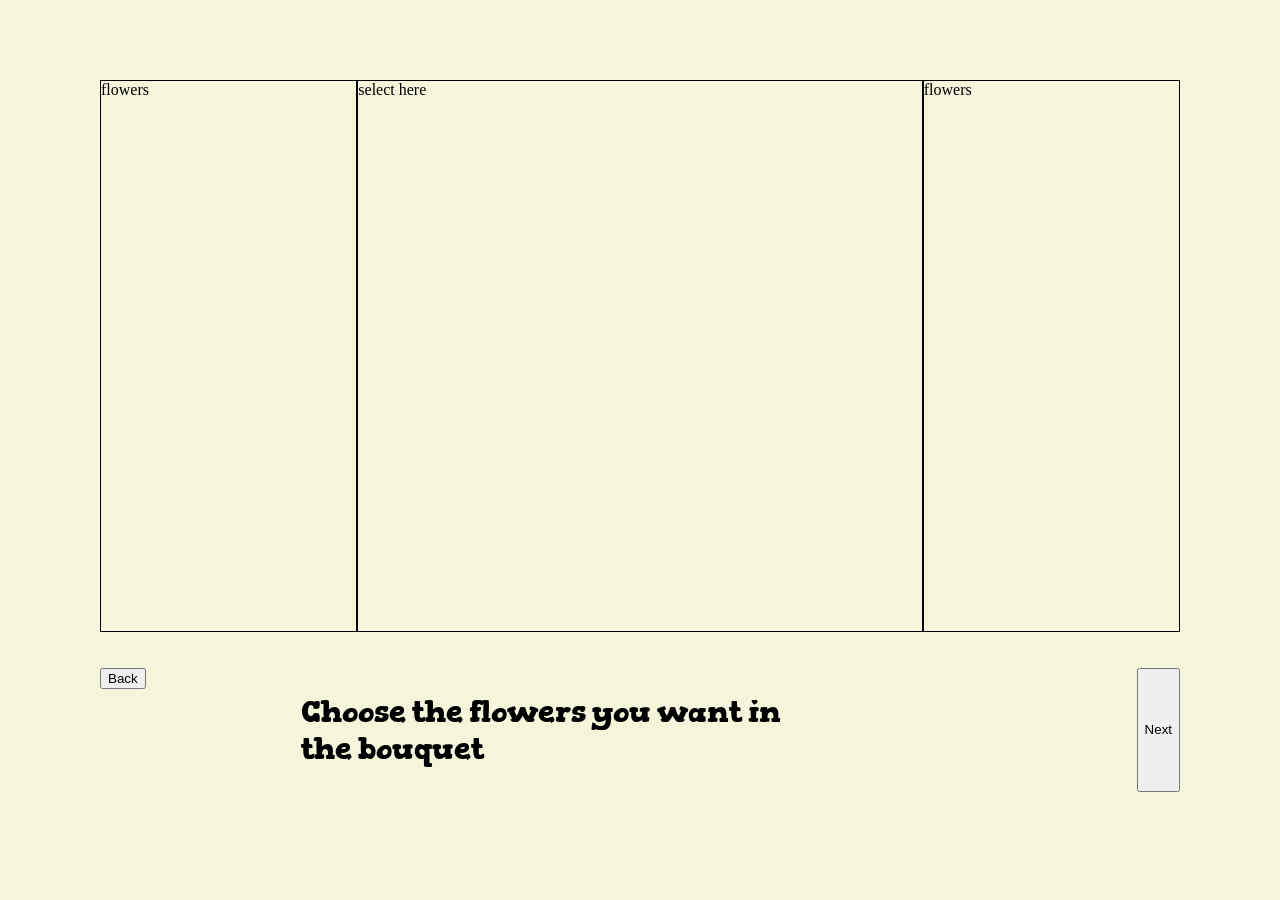
==== flowers.html @ 61cf8e13 "Adding better dimensions to the grid" ====
<!DOCTYPE html>
<html lang="en">
<head>
    <meta charset="UTF-8">
    <meta name="viewport" content="width=device-width, initial-scale=1.0">
    <title>Flowers</title>
    <link rel="stylesheet" href="flowers.css">

    <style>
    @import url('https://fonts.googleapis.com/css2?family=Gorditas:wght@400;700&display=swap');
    </style>
</head>
<body>
    <div class="box">
        <div id="side1"> flowers </div>
        <div id="main"> select here </div>
        <div id="side2"> flowers </div>
    </div>
    <br> <br>

    <div class = "menu">
        <div id = "button 1"> <button type = "back"> Back </button> </div>
        <div id = "text">  <h2 id="topic"> Choose the flowers you want in the bouquet </h2> </div>
        <div id = "button 2"> </div> <button type = "next"> Next </button> </div> 
    </div>
    
</body>
</html>
---- flowers.css ----
html, body{
    margin: 0;
    padding: 0;
}

body{
    background-color: beige;
}

#topic{
    font-family: "Gorditas", serif; /*we can change this font later lowk, this looked cute so I used this one for now */
    font-size: 30px;
    font-style: normal;
    display: flex;
    justify-content: center;
    align-items: center;
}

.box{
    display: flex;
    padding-left: 100px;
    padding-right: 100px;
    padding-top: 80px;
}

.box div{
    border: black 1px solid;
}

div #side1{
    width: 290px;
    height: 550px;
}

div #side2{
    width: 290px;
    height: 550px;
}

div #main{
    width: 640px;
    height: 550px;
}

.menu{
    display: flex;
    flex-direction: row;
    padding-left: 100px;
    padding-right: 100px;
    gap: 155px;
}
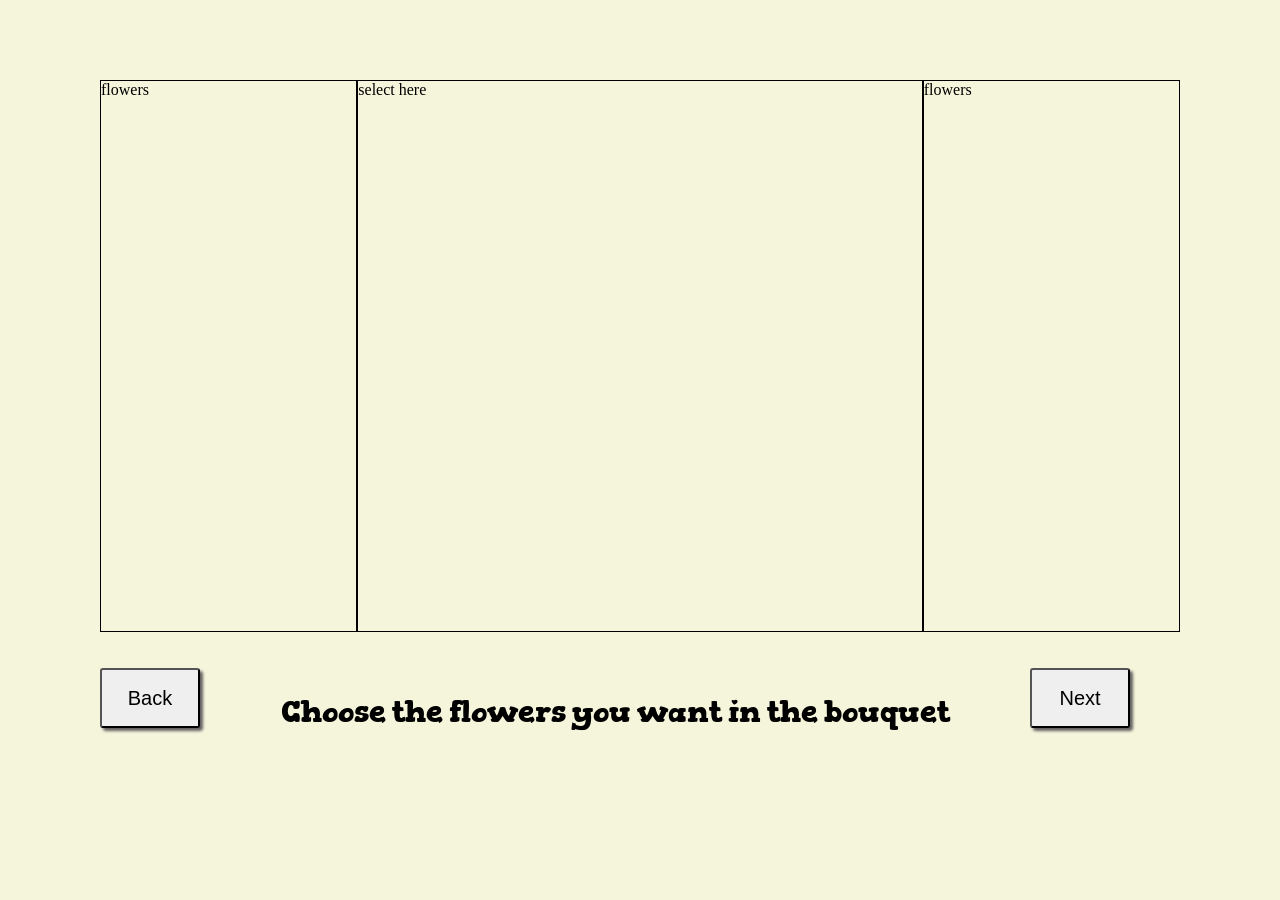
==== commit 7a659f59: "fixing dimensions - making the buttons work properly - uh dimension yeah :pf:  took me forever to ge" ====
--- a/flowers.html
+++ b/flowers.html
@@ -19,10 +19,18 @@
     <br> <br>
 
     <div class = "menu">
-        <div id = "button 1"> <button type = "back"> Back </button> </div>
-        <div id = "text">  <h2 id="topic"> Choose the flowers you want in the bouquet </h2> </div>
-        <div id = "button 2"> </div> <button type = "next"> Next </button> </div> 
+        <div id = "button-1"> 
+            <button type = "button"> Back </button>
+        </div>
+
+        <div id = "text">  
+            <h2 id="topic"> Choose the flowers you want in the bouquet </h2> 
+        </div>
+
+        <div id = "button-2"> 
+            <button type ="button"> Next </button> 
+        </div> 
     </div>
-    
+
 </body>
 </html>
--- a/flowers.css
+++ b/flowers.css
@@ -47,5 +47,25 @@
     flex-direction: row;
     padding-left: 100px;
     padding-right: 100px;
-    gap: 155px;
+    justify-content: space-between;
+    padding: 0px 100px;
+}
+
+#button-2{
+    margin-right: 50px;
+}
+
+#button-1 button,
+#button-2 button{
+    width: 100px;
+    height: 60px;
+    border-radius: 3px;
+    box-shadow: 3px 3px 3px rgb(99, 97, 97);
+    font-size: 20px;
+}
+
+#button-1 button:hover, 
+#button-2 button:hover{
+    transform: scale(1.2);
+
 }
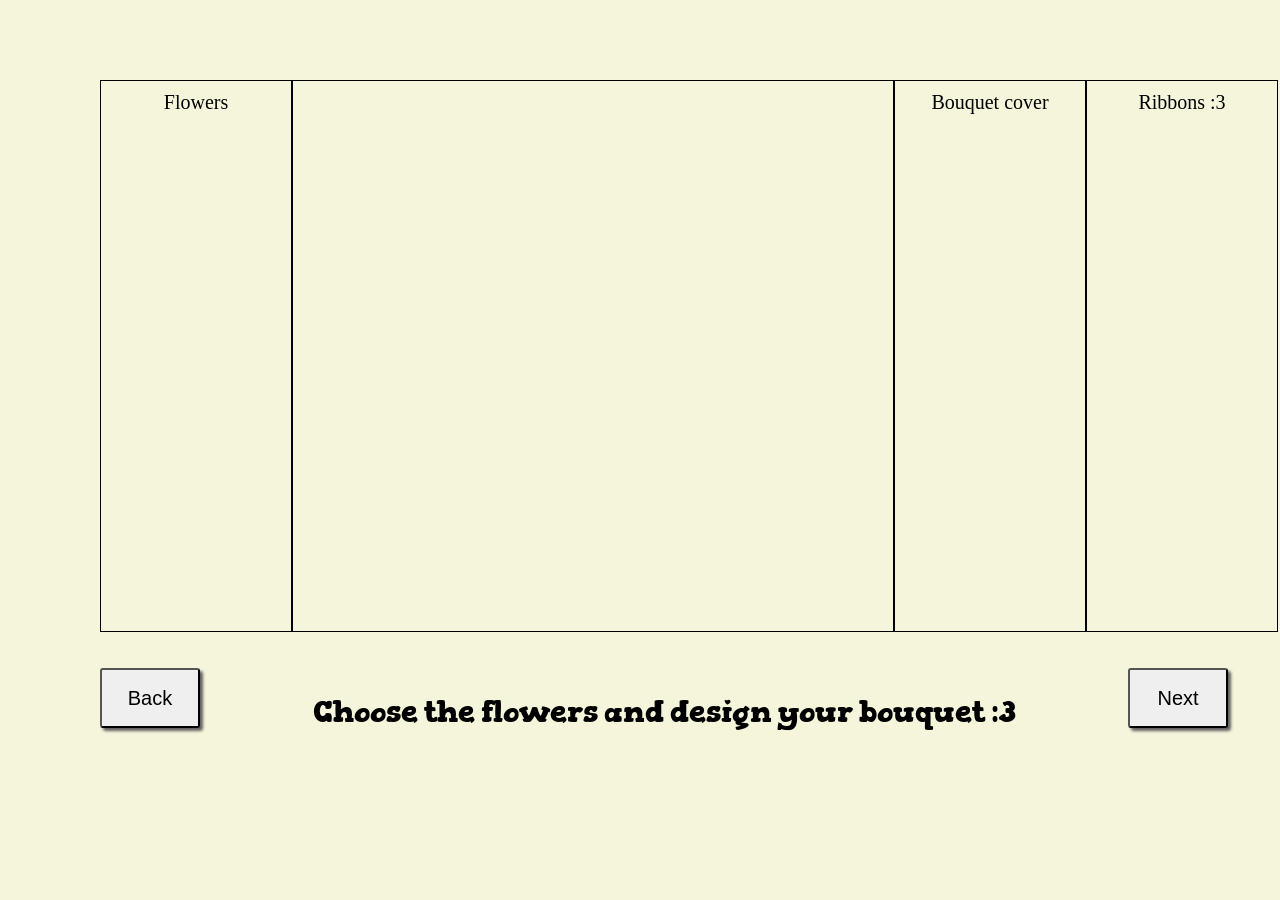
==== commit 49aea6cb: "adding a new row about specifications added a new row and fixed dimensions, still not responsive tho" ====
--- a/flowers.html
+++ b/flowers.html
@@ -11,10 +11,22 @@
     </style>
 </head>
 <body>
+    <div class = "main_box">
     <div class="box">
-        <div id="side1"> flowers </div>
-        <div id="main"> select here </div>
-        <div id="side2"> flowers </div>
+        <div class="side1"> 
+            <div id="heading_1"> Flowers </div>
+        </div>
+
+        <div class="main">  </div>
+
+        <div class="side2"> 
+            <div id= "heading_2"> Bouquet cover </div> 
+        </div>
+
+        <div class ="side3"> 
+            <div id="heading_3"> Ribbons :3 </div> 
+        </div>
+        
     </div>
     <br> <br>
 
@@ -24,13 +36,13 @@
         </div>
 
         <div id = "text">  
-            <h2 id="topic"> Choose the flowers you want in the bouquet </h2> 
+            <h2 id="topic"> Choose the flowers and design your bouquet :3 </h2> 
         </div>
 
         <div id = "button-2"> 
             <button type ="button"> Next </button> 
         </div> 
     </div>
-
+    </div>
 </body>
 </html>
--- a/flowers.css
+++ b/flowers.css
@@ -5,6 +5,10 @@
 
 body{
     background-color: beige;
+}
+
+.main_box{
+    position: fixed;
 }
 
 #topic{
@@ -27,19 +31,37 @@
     border: black 1px solid;
 }
 
-div #side1{
-    width: 290px;
+.side1{
+    width: 190px;
+    height: 550px;
+    overflow-y: scroll;
+}
+
+div #heading_1, 
+div #heading_2, 
+div #heading_3{
+    font-family: "Gorditas", serif;
+    font-size: 20px;
+    border: 0px solid;
+    text-align: center;
+    padding-top: 10px;;
+}
+
+.side2{
+    width: 190px;
+    height: 550px;
+    overflow-y: scroll;
+}
+
+.main{
+    width: 600px;
     height: 550px;
 }
 
-div #side2{
-    width: 290px;
+.side3{
+    width: 190px;
     height: 550px;
-}
-
-div #main{
-    width: 640px;
-    height: 550px;
+    overflow-y: scroll;
 }
 
 .menu{
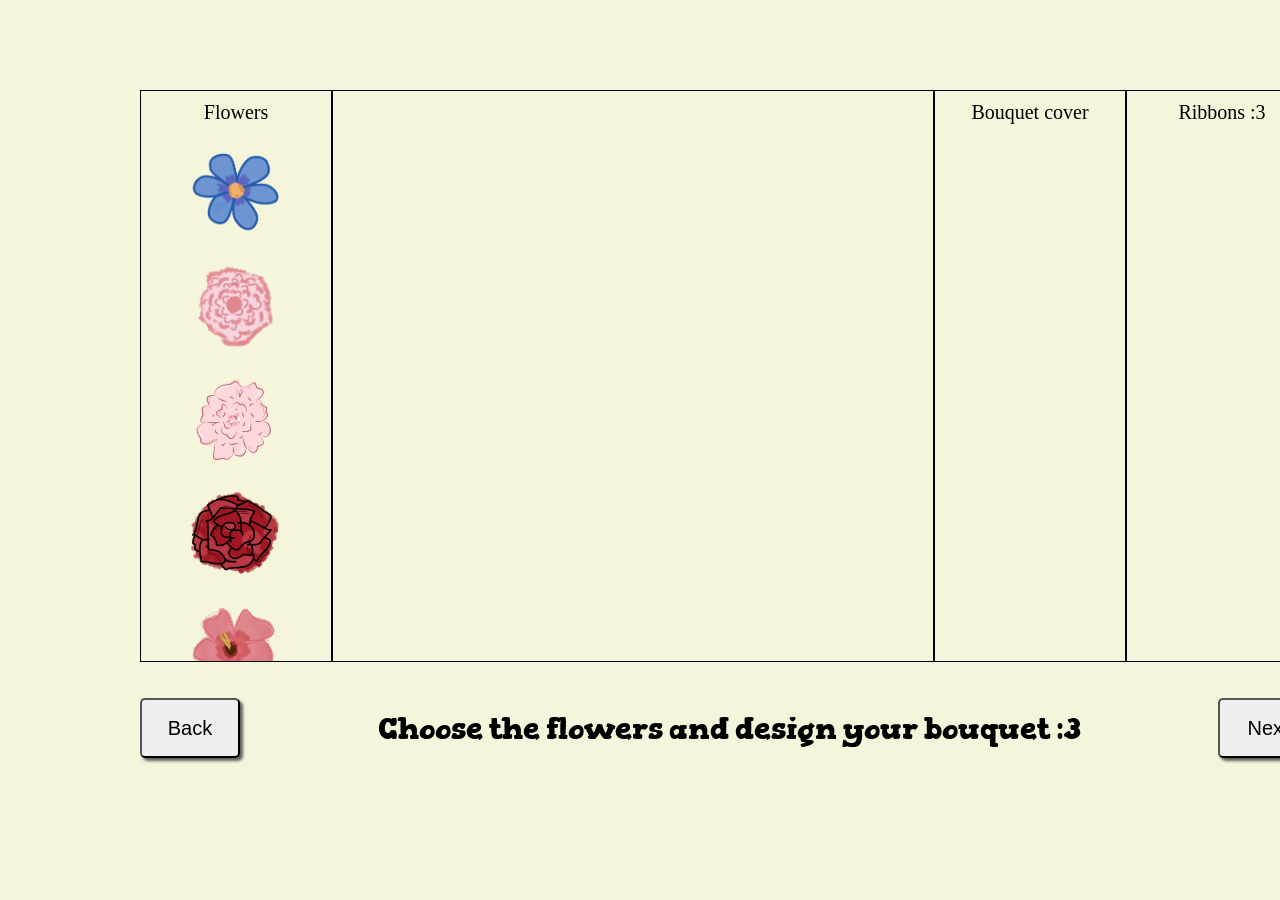
==== commit 67d95d4e: "added flowers omg its coming together :yayayayyaya:  added flowers, organized the css a bit as per o" ====
--- a/flowers.html
+++ b/flowers.html
@@ -15,6 +15,13 @@
     <div class="box">
         <div class="side1"> 
             <div id="heading_1"> Flowers </div>
+            <img src = "flowers/flower-1.png" height = "100px" width="100px">
+            <img src = "flowers/flower-2.png" height= "100px" width = "100px">
+            <img src = "flowers/flower-3.png" height="100px" width = "100px">
+            <img src = "flowers/flower-4.png" height = "100px" width = "100px">
+            <img src = "flowers/flower-5.png" height = "100px" width = "100px">
+            <img src ="flowers/flower-6.png" height = "100px" width = "100px">
+            <img src= "flowers/flower-7.png" height = "100px" width = "100px">
         </div>
 
         <div class="main">  </div>
@@ -26,7 +33,7 @@
         <div class ="side3"> 
             <div id="heading_3"> Ribbons :3 </div> 
         </div>
-        
+
     </div>
     <br> <br>
 
--- a/flowers.css
+++ b/flowers.css
@@ -11,20 +11,12 @@
     position: fixed;
 }
 
-#topic{
-    font-family: "Gorditas", serif; /*we can change this font later lowk, this looked cute so I used this one for now */
-    font-size: 30px;
-    font-style: normal;
-    display: flex;
-    justify-content: center;
-    align-items: center;
-}
+/* ----------- */
 
 .box{
     display: flex;
-    padding-left: 100px;
-    padding-right: 100px;
-    padding-top: 80px;
+    padding-top: 90px;
+    margin-left: 140px;
 }
 
 .box div{
@@ -33,7 +25,31 @@
 
 .side1{
     width: 190px;
-    height: 550px;
+    height: 570px;
+    overflow-y: scroll;
+    align-items: center;
+    display: flex;
+    flex-direction: column;
+}
+
+img{
+    margin-top: 20px;
+}
+
+.side2{
+    width: 190px;
+    height: 570px;
+    overflow-y: scroll;
+}
+
+.main{
+    width: 600px;
+    height: 570px;
+}
+
+.side3{
+    width: 190px;
+    height: 570px;
     overflow-y: scroll;
 }
 
@@ -47,30 +63,24 @@
     padding-top: 10px;;
 }
 
-.side2{
-    width: 190px;
-    height: 550px;
-    overflow-y: scroll;
-}
-
-.main{
-    width: 600px;
-    height: 550px;
-}
-
-.side3{
-    width: 190px;
-    height: 550px;
-    overflow-y: scroll;
-}
+/* --------------*/
 
 .menu{
     display: flex;
     flex-direction: row;
-    padding-left: 100px;
-    padding-right: 100px;
+    margin-left: 140px;
+    margin-right: -50px;
     justify-content: space-between;
-    padding: 0px 100px;
+}
+
+#topic{
+    font-family: "Gorditas", serif; /*we can change this font later lowk, this looked cute so I used this one for now */
+    font-size: 30px;
+    font-style: normal;
+    display: flex;
+    justify-content: center;
+    align-items: center;
+    margin-top: 12px;
 }
 
 #button-2{
@@ -81,7 +91,7 @@
 #button-2 button{
     width: 100px;
     height: 60px;
-    border-radius: 3px;
+    border-radius: 5px;
     box-shadow: 3px 3px 3px rgb(99, 97, 97);
     font-size: 20px;
 }
@@ -89,5 +99,4 @@
 #button-1 button:hover, 
 #button-2 button:hover{
     transform: scale(1.2);
-
 }
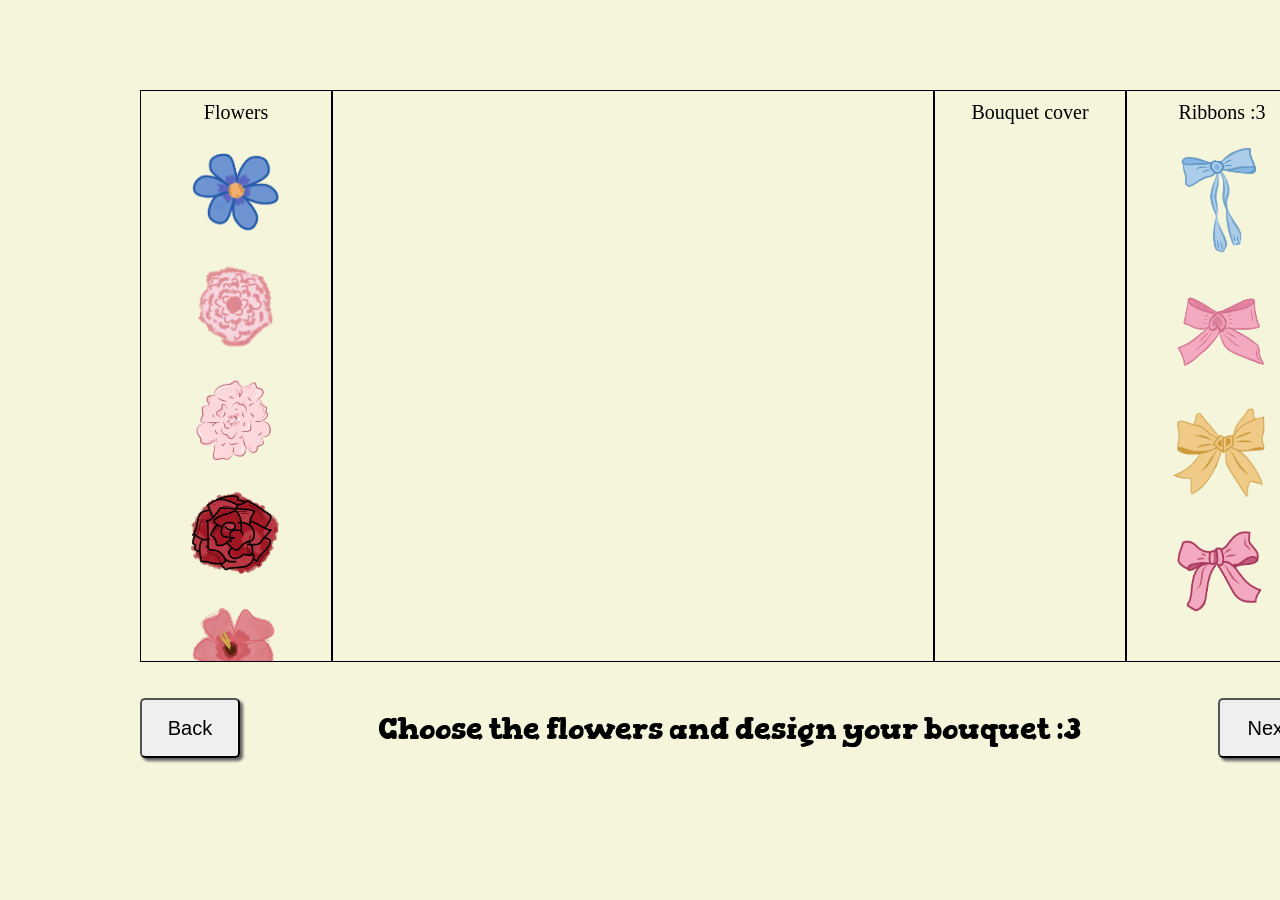
==== commit 97fed337: "adding ribbons" ====
--- a/flowers.html
+++ b/flowers.html
@@ -32,6 +32,10 @@
 
         <div class ="side3"> 
             <div id="heading_3"> Ribbons :3 </div> 
+            <img src = "ribbons/ribbon-1.png" height = "120px" width = "100px" class="ribbon">
+            <img src = "ribbons/ribbon-2.png" height = "100px" width= "100px" class= "ribbon">
+            <img src = "ribbons/ribbon-3.png" height = "100px" width= "100px" class="ribbon">
+            <img src = "ribbons/ribbon-4.png" height = "100px" width= "100px" class="ribbon">
         </div>
 
     </div>
--- a/flowers.css
+++ b/flowers.css
@@ -36,6 +36,10 @@
     margin-top: 20px;
 }
 
+.ribbon img{
+    margin-top: 10px;
+}
+
 .side2{
     width: 190px;
     height: 570px;
@@ -51,6 +55,9 @@
     width: 190px;
     height: 570px;
     overflow-y: scroll;
+    align-items: center;
+    display: flex;
+    flex-direction: column;
 }
 
 div #heading_1, 
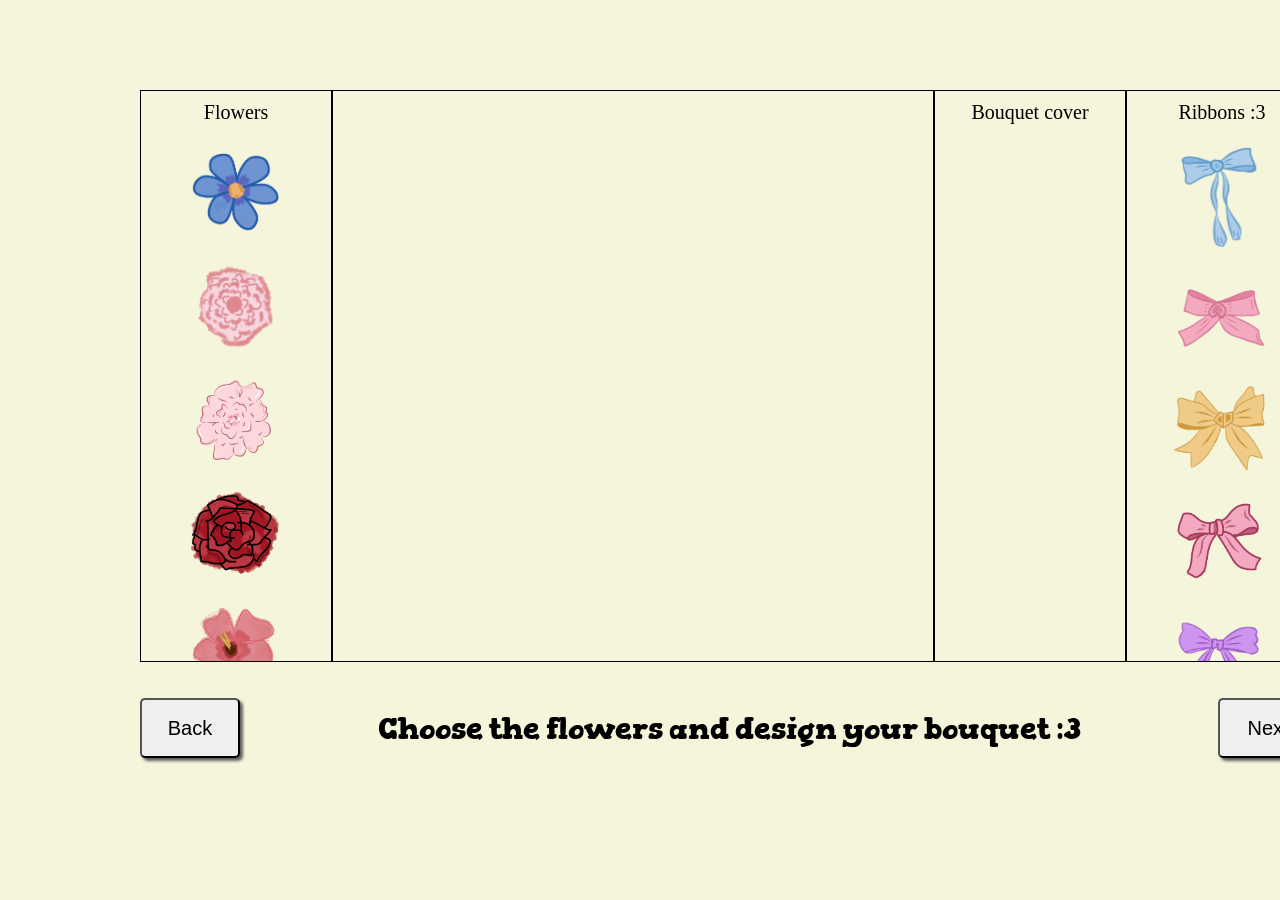
==== commit c918b5ec: "added more ribbons - added more ribbons - and a class!" ====
--- a/flowers.html
+++ b/flowers.html
@@ -15,13 +15,13 @@
     <div class="box">
         <div class="side1"> 
             <div id="heading_1"> Flowers </div>
-            <img src = "flowers/flower-1.png" height = "100px" width="100px">
-            <img src = "flowers/flower-2.png" height= "100px" width = "100px">
-            <img src = "flowers/flower-3.png" height="100px" width = "100px">
-            <img src = "flowers/flower-4.png" height = "100px" width = "100px">
-            <img src = "flowers/flower-5.png" height = "100px" width = "100px">
-            <img src ="flowers/flower-6.png" height = "100px" width = "100px">
-            <img src= "flowers/flower-7.png" height = "100px" width = "100px">
+            <img src = "flowers/flower-1.png" height = "100px" width="100px" class="flower">
+            <img src = "flowers/flower-2.png" height= "100px" width = "100px" class="flower">
+            <img src = "flowers/flower-3.png" height="100px" width = "100px" class="flower">
+            <img src = "flowers/flower-4.png" height = "100px" width = "100px" class="flower">
+            <img src = "flowers/flower-5.png" height = "100px" width = "100px" class="flower">
+            <img src ="flowers/flower-6.png" height = "100px" width = "100px" class="flower">
+            <img src= "flowers/flower-7.png" height = "100px" width = "100px" class="flower">
         </div>
 
         <div class="main">  </div>
@@ -36,6 +36,8 @@
             <img src = "ribbons/ribbon-2.png" height = "100px" width= "100px" class= "ribbon">
             <img src = "ribbons/ribbon-3.png" height = "100px" width= "100px" class="ribbon">
             <img src = "ribbons/ribbon-4.png" height = "100px" width= "100px" class="ribbon">
+            <img src = "ribbons/ribbon-5.png" height = "100px" width="100px" class="ribbon">
+            <img src = "ribbons/ribbon-6.png" height="100px" width="100px" class="ribbon">
         </div>
 
     </div>
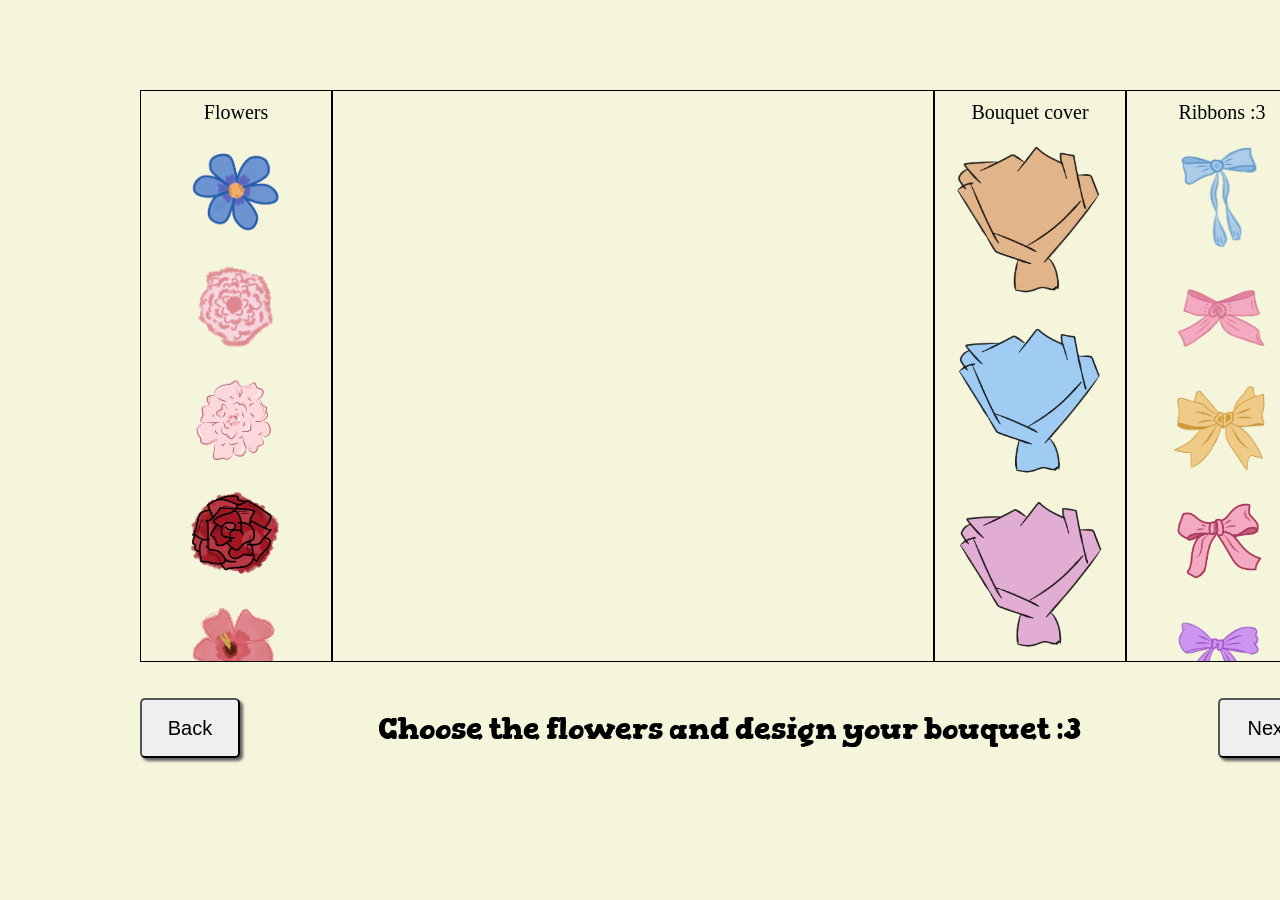
==== commit 8a675284: "added bouquet cover" ====
--- a/flowers.html
+++ b/flowers.html
@@ -15,6 +15,7 @@
     <div class="box">
         <div class="side1"> 
             <div id="heading_1"> Flowers </div>
+
             <img src = "flowers/flower-1.png" height = "100px" width="100px" class="flower">
             <img src = "flowers/flower-2.png" height= "100px" width = "100px" class="flower">
             <img src = "flowers/flower-3.png" height="100px" width = "100px" class="flower">
@@ -28,10 +29,16 @@
 
         <div class="side2"> 
             <div id= "heading_2"> Bouquet cover </div> 
+
+            <img src= "bouquet_cover/cover1.png" height="180px" width ="160px">
+            <img src= "bouquet_cover/cover2.png" height="180px" width="160px">
+            <img src= "bouquet_cover/cover3.png" height="180px" width="160px">
+            <img src="bouquet_cover/cover4.png" height="180px" width="160px">
         </div>
 
         <div class ="side3"> 
             <div id="heading_3"> Ribbons :3 </div> 
+
             <img src = "ribbons/ribbon-1.png" height = "120px" width = "100px" class="ribbon">
             <img src = "ribbons/ribbon-2.png" height = "100px" width= "100px" class= "ribbon">
             <img src = "ribbons/ribbon-3.png" height = "100px" width= "100px" class="ribbon">
--- a/flowers.css
+++ b/flowers.css
@@ -11,7 +11,7 @@
     position: fixed;
 }
 
-/* ----------- */
+/*----------- */
 
 .box{
     display: flex;
@@ -44,6 +44,9 @@
     width: 190px;
     height: 570px;
     overflow-y: scroll;
+    display: flex;
+    align-items: center;
+    flex-direction: column;
 }
 
 .main{
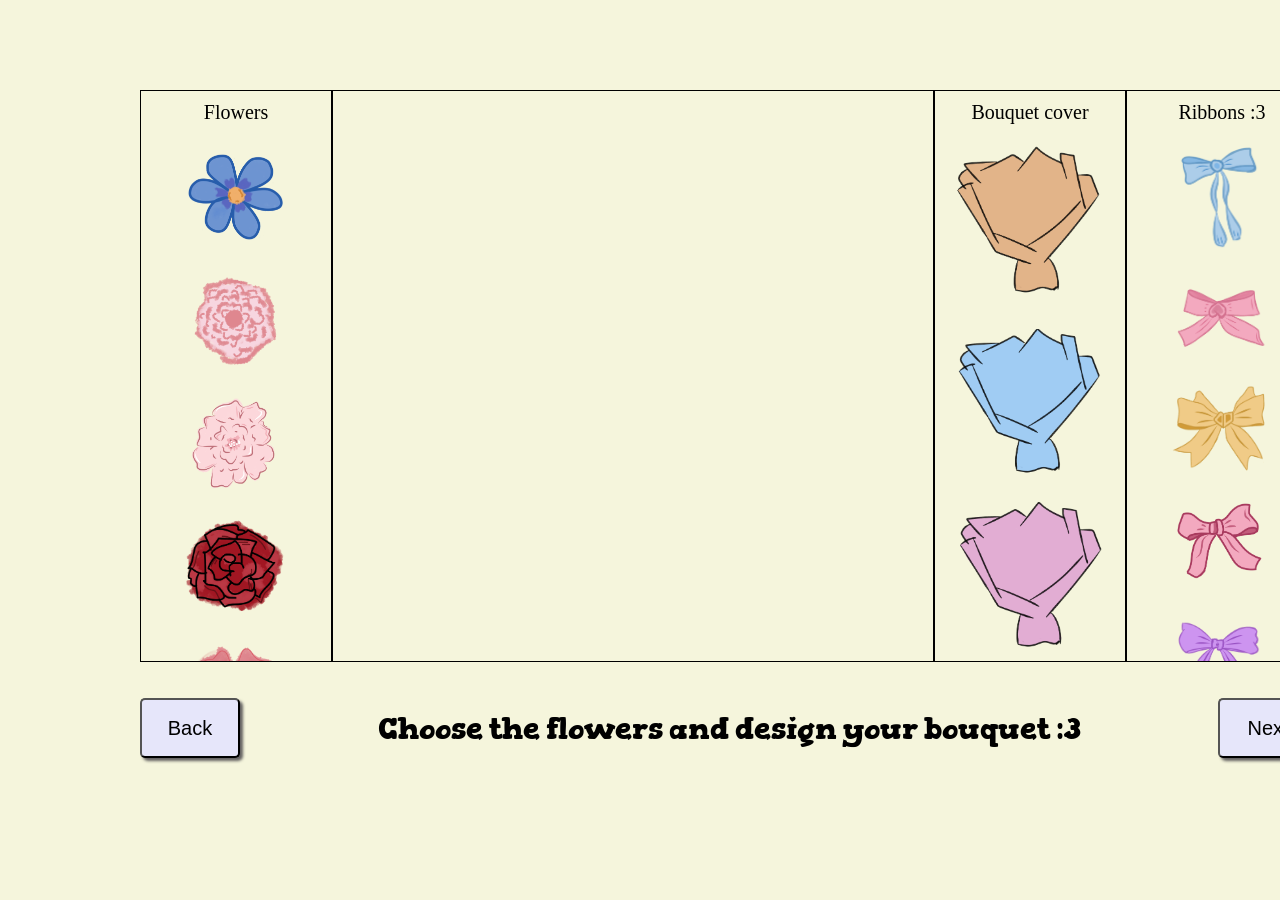
==== commit 7ed817f0: "added the drag and drop flowers Now, we can drag and drop flowers, it works for only one rn, so its " ====
--- a/flowers.html
+++ b/flowers.html
@@ -16,16 +16,16 @@
         <div class="side1"> 
             <div id="heading_1"> Flowers </div>
 
-            <img src = "flowers/flower-1.png" height = "100px" width="100px" class="flower">
-            <img src = "flowers/flower-2.png" height= "100px" width = "100px" class="flower">
-            <img src = "flowers/flower-3.png" height="100px" width = "100px" class="flower">
-            <img src = "flowers/flower-4.png" height = "100px" width = "100px" class="flower">
-            <img src = "flowers/flower-5.png" height = "100px" width = "100px" class="flower">
-            <img src ="flowers/flower-6.png" height = "100px" width = "100px" class="flower">
-            <img src= "flowers/flower-7.png" height = "100px" width = "100px" class="flower">
+            <img id = "flower1" src = "flowers/flower-1.png" height = "110px"  width="110px"   class="flower" draggable="true" ondragstart="dragstartHandler(event)">
+            <img id = "flower2" src = "flowers/flower-2.png" height= "110px"   width = "110px" class="flower" draggable="true" ondragstart="dragstartHandler(event)">
+            <img id = "flower3" src = "flowers/flower-3.png" height="110px"    width = "110px" class="flower" draggable="true" ondragstart="dragstartHandler(event)">
+            <img id = "flower4" src = "flowers/flower-4.png" height = "110px"  width = "110px" class="flower" draggable="true" ondragstart="dragstartHandler(event)">
+            <img id = "flower5" src = "flowers/flower-5.png" height = "110px"  width = "110px" class="flower" draggable="true" ondragstart="dragstartHandler(event)">
+            <img id = "flower6" src ="flowers/flower-6.png"  height = "110px"  width = "110px" class="flower" draggable="true" ondragstart="dragstartHandler(event)">
+            <img id = "flower7" src= "flowers/flower-7.png"  height = "110px"  width = "110px" class="flower" draggable="true" ondragstart="dragstartHandler(event)">
         </div>
 
-        <div class="main">  </div>
+        <div class="main" ondrop="dropHandler(event)" ondragover="dragoverHandler(event)">  </div>
 
         <div class="side2"> 
             <div id= "heading_2"> Bouquet cover </div> 
@@ -64,5 +64,7 @@
         </div> 
     </div>
     </div>
+
+<script src="flowers.js"> </script>
 </body>
 </html>
--- a/flowers.css
+++ b/flowers.css
@@ -32,7 +32,9 @@
     flex-direction: column;
 }
 
-img{
+.side1 img,
+.side2 img,
+.side3 img{
     margin-top: 20px;
 }
 
@@ -52,6 +54,8 @@
 .main{
     width: 600px;
     height: 570px;
+    position: relative;
+    overflow: hidden;
 }
 
 .side3{
@@ -104,6 +108,7 @@
     border-radius: 5px;
     box-shadow: 3px 3px 3px rgb(99, 97, 97);
     font-size: 20px;
+    background-color: lavender;
 }
 
 #button-1 button:hover, 
